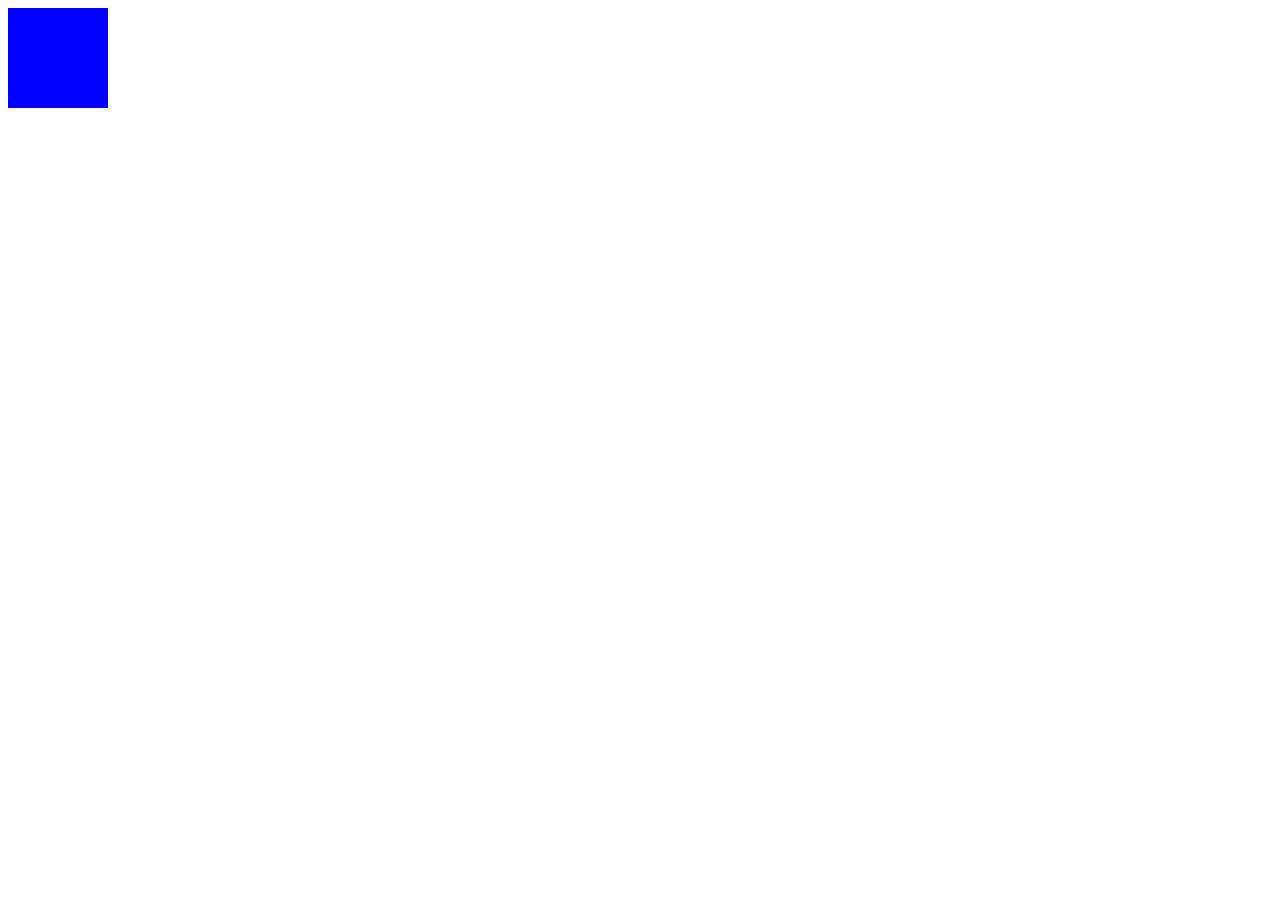
==== index.html @ 7ecafcff "first commit" ====
<!DOCTYPE html>
<html lang="en">
<head>
    <meta charset="UTF-8">
    <meta name="viewport" content="width=device-width, initial-scale=1.0">
    <title>Document</title>
    <link rel="stylesheet" href="styles.css">
</head>
<body>
     <div class="block"></div>
    <!-- <div class="clock">
     <div class="clock-helper">
        <div class="hand hour-hand"></div>
        <div class="hand minute-hand"></div>
        <div class="hand second-hand"></div>
     </div>
    </div> -->
</body>
</html>
---- styles.css ----
.block {
    width: 100px;
    height: 100px;
    background-color: blue;
    position: absolute;
    animation: move 2s linear infinite;
  }
  
  @keyframes move {
    0% {
      background-color: blue;
      left: 0;
      top: 0;
    }
    25% {
      background-color: red;
      left: 200px;
      top: 0;
    }
    50% {
      background-color: black;
      left: 200px;
      top: 200px;
    }
    75% {
      background-color: purple;
      left: 0;
      top: 200px;
    }
    100% {
      background-color: azure;
      left: 0;
      top: 0;
    }
  } 

  /* .clock {
    width: 200px;
    height: 200px;
    border: 2px solid #333;
    border-radius: 50%;
    position: relative;
  }
  .clock-helper{
    display: flex;
    justify-content: center;
  }
  
  .hand {
    position: absolute;
    transform-origin: center bottom;
    background-color: #333;
  }
  
  .hour-hand {
    width: 6px;
    height: 50px;
    top: 50px;
    left: 50px;
    animation: rotate 3600s linear infinite; 
  }
  
  .minute-hand {
    width: 4px;
    height: 70px;
    top: 30px;
    left: 50px;
    animation: rotate 60s linear infinite; 
  }
  
  .second-hand {
    width: 2px;
    height: 90px;
    top: 10px;
    left: 50px;
    animation: rotate 1s steps(60) infinite; 
  }
  
  @keyframes rotate {
    from {
      transform: rotate(0deg);
    }
    to {
      transform: rotate(360deg);
    }
  } */
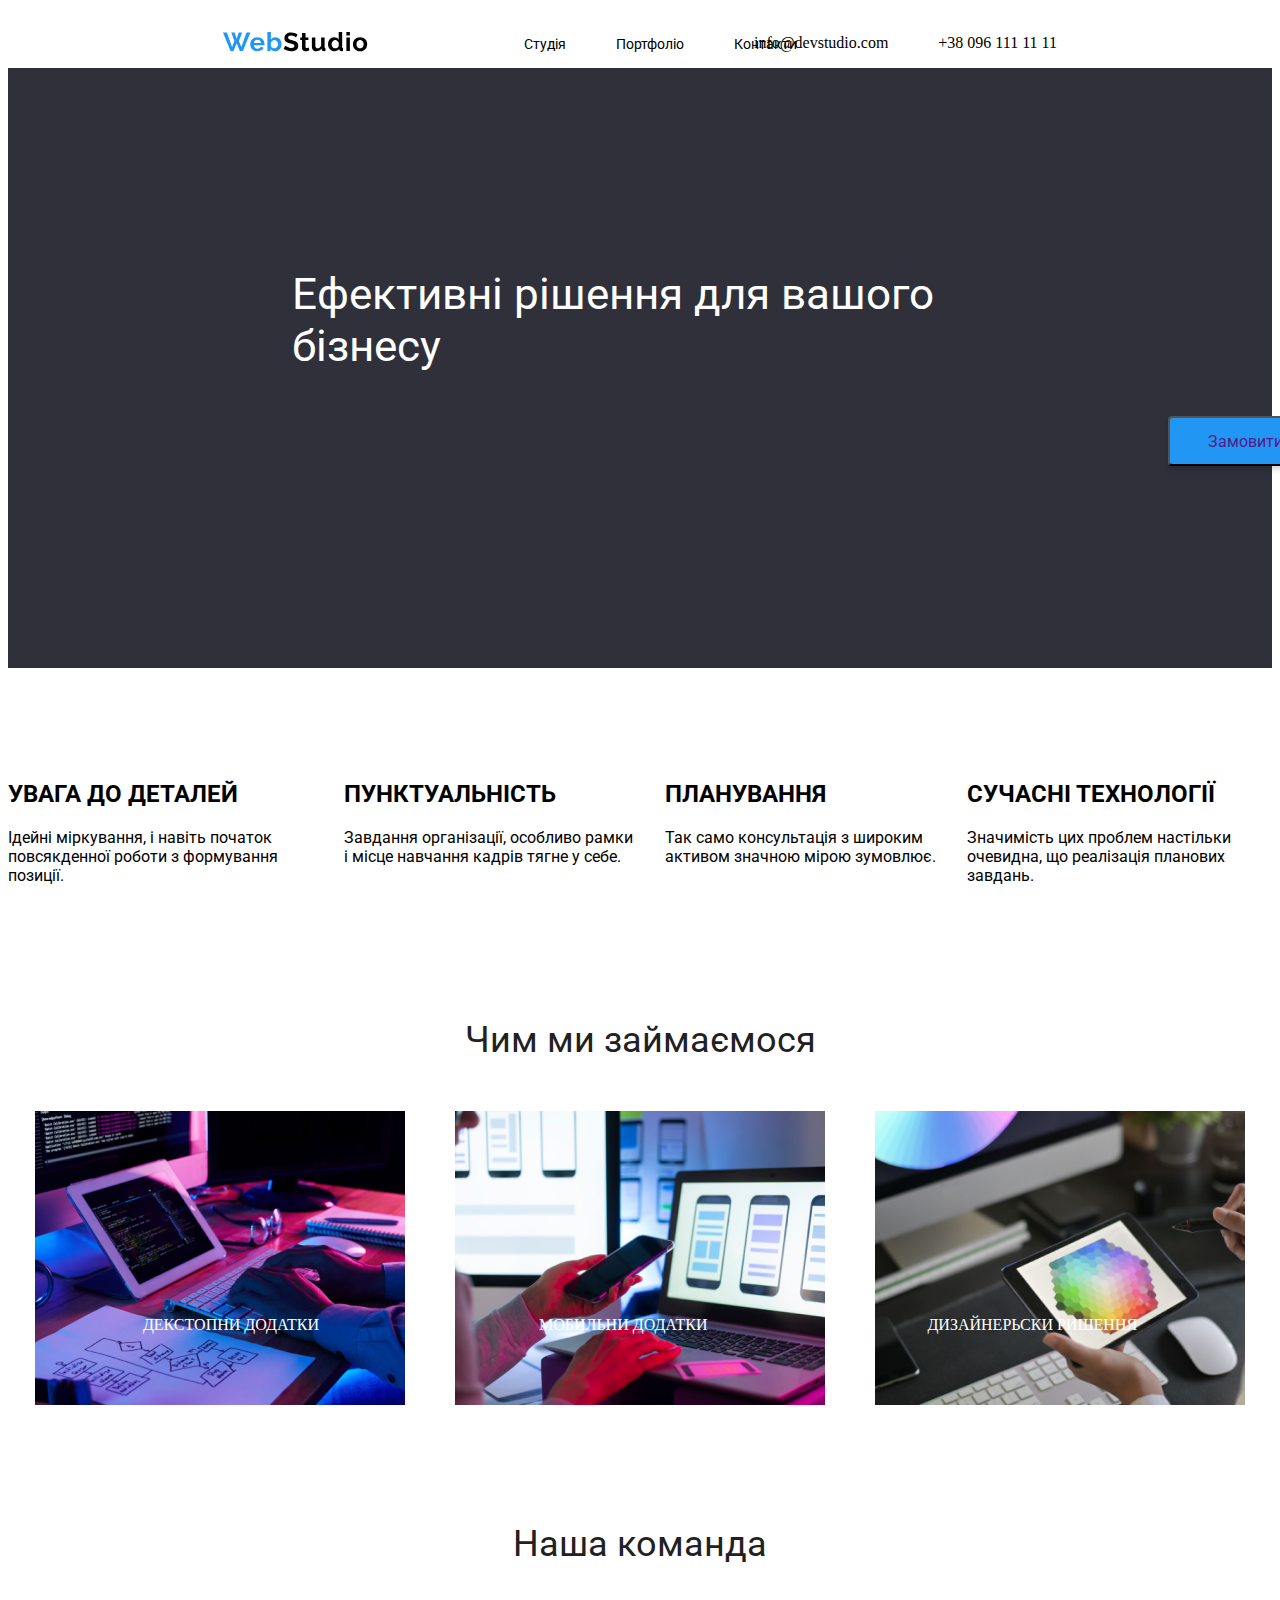
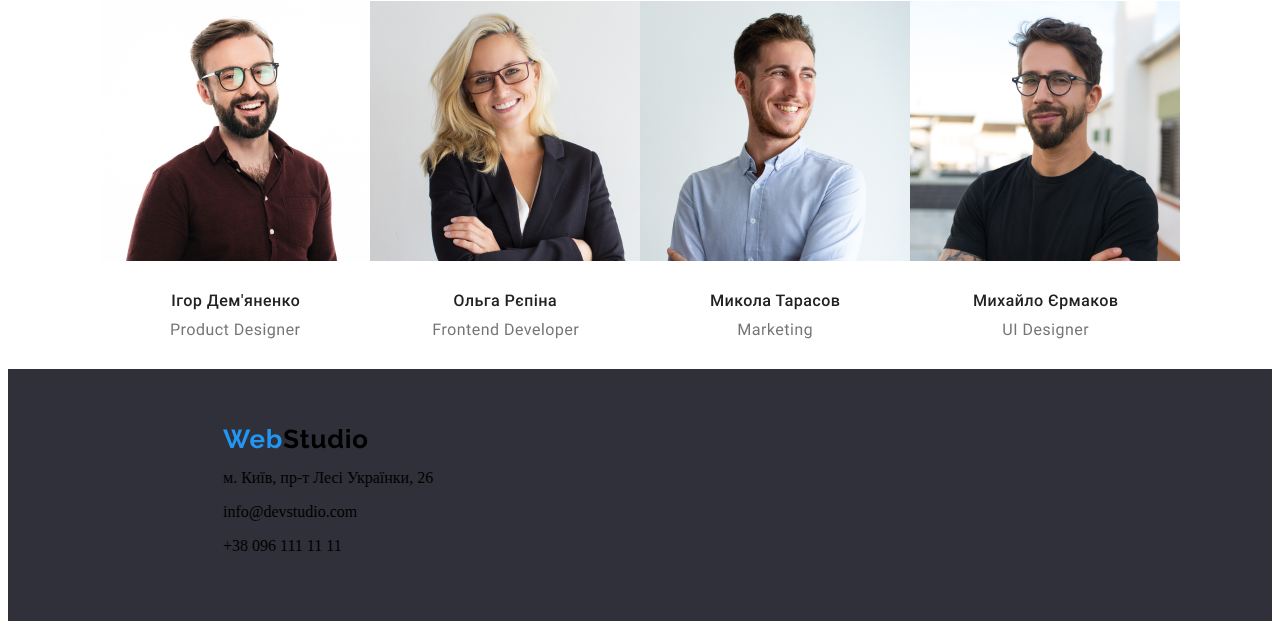
==== commit c4fab1a3: "first commit" ====
--- a/index.html
+++ b/index.html
@@ -5,15 +5,92 @@
     <meta name="viewport" content="width=device-width, initial-scale=1.0">
     <title>Document</title>
     <link rel="stylesheet" href="styles.css">
+    <link rel="preconnect" href="https://fonts.googleapis.com">
+    <link rel="preconnect" href="https://fonts.gstatic.com" crossorigin>
+    <link href="https://fonts.googleapis.com/css2?family=Roboto:wght@300&display=swap" rel="stylesheet">
+    <link rel="preconnect" href="https://fonts.googleapis.com">
+    <link rel="preconnect" href="https://fonts.gstatic.com" crossorigin>
+    <link href="https://fonts.googleapis.com/css2?family=Roboto:wght@900&display=swap" rel="stylesheet">
 </head>
 <body>
-     <div class="block"></div>
-    <!-- <div class="clock">
-     <div class="clock-helper">
-        <div class="hand hour-hand"></div>
-        <div class="hand minute-hand"></div>
-        <div class="hand second-hand"></div>
-     </div>
-    </div> -->
+<header class="header">
+  <svg class="header_logo" width="145" height="20" viewBox="0 0 145 20" fill="none" xmlns="http://www.w3.org/2000/svg">
+    <path d="M8.294 0.592H11.596L13.676 6.702L15.756 0.592H19.084L15.938 8.99L18.278 14.892L23.504 0.539999H27.404L19.89 19H16.874L13.676 11.252L10.478 19H7.462L0 0.539999H3.848L9.1 14.892L11.388 8.99L8.294 0.592ZM34.3793 19.26C33.2873 19.26 32.2993 19.078 31.4153 18.714C30.5313 18.3327 29.7773 17.8213 29.1533 17.18C28.5293 16.5387 28.044 15.7933 27.6973 14.944C27.368 14.0947 27.2033 13.202 27.2033 12.266C27.2033 11.2953 27.368 10.3853 27.6973 9.536C28.0266 8.66933 28.5033 7.91533 29.1273 7.274C29.7513 6.61533 30.5053 6.09533 31.3893 5.714C32.2906 5.33267 33.296 5.142 34.4053 5.142C35.5146 5.142 36.5026 5.33267 37.3693 5.714C38.2533 6.09533 38.9986 6.60667 39.6053 7.248C40.2293 7.88933 40.6973 8.63467 41.0093 9.484C41.3386 10.3333 41.5033 11.2173 41.5033 12.136C41.5033 12.3613 41.4946 12.578 41.4773 12.786C41.4773 12.994 41.46 13.1673 41.4253 13.306H30.8953C30.9473 13.8433 31.0773 14.32 31.2853 14.736C31.4933 15.152 31.762 15.5073 32.0913 15.802C32.4206 16.0967 32.7933 16.322 33.2093 16.478C33.6253 16.634 34.0586 16.712 34.5093 16.712C35.2026 16.712 35.8526 16.5473 36.4593 16.218C37.0833 15.8713 37.508 15.4207 37.7333 14.866L40.7233 15.698C40.2206 16.738 39.4146 17.596 38.3053 18.272C37.2133 18.9307 35.9046 19.26 34.3793 19.26ZM37.9153 11.044C37.8286 10.0213 37.4473 9.20667 36.7713 8.6C36.1126 7.976 35.3066 7.664 34.3533 7.664C33.8853 7.664 33.4433 7.75067 33.0273 7.924C32.6286 8.08 32.2733 8.30533 31.9613 8.6C31.6493 8.89467 31.3893 9.25 31.1813 9.666C30.9906 10.082 30.878 10.5413 30.8433 11.044H37.9153ZM52.1538 19.26C51.1138 19.26 50.1864 19.026 49.3718 18.558C48.5571 18.09 47.9158 17.4487 47.4478 16.634V19H44.4058V0.0199995H47.8898V7.768C48.3751 6.936 49.0078 6.29467 49.7878 5.844C50.5851 5.376 51.5124 5.142 52.5698 5.142C53.4538 5.142 54.2598 5.33267 54.9878 5.714C55.7158 6.09533 56.3398 6.60667 56.8598 7.248C57.3971 7.88933 57.8044 8.64333 58.0818 9.51C58.3764 10.3767 58.5238 11.2867 58.5238 12.24C58.5238 13.228 58.3591 14.1467 58.0298 14.996C57.7178 15.8453 57.2758 16.5907 56.7038 17.232C56.1318 17.856 55.4558 18.35 54.6758 18.714C53.8958 19.078 53.0551 19.26 52.1538 19.26ZM51.1918 16.296C51.7464 16.296 52.2578 16.192 52.7258 15.984C53.1938 15.7587 53.5924 15.464 53.9218 15.1C54.2511 14.736 54.5024 14.3113 54.6758 13.826C54.8664 13.3407 54.9618 12.8207 54.9618 12.266C54.9618 11.7113 54.8751 11.1827 54.7018 10.68C54.5284 10.1773 54.2771 9.73533 53.9478 9.354C53.6358 8.97267 53.2631 8.66933 52.8298 8.444C52.3964 8.21867 51.9198 8.106 51.3998 8.106C50.6198 8.106 49.9178 8.366 49.2938 8.886C48.6871 9.38867 48.2191 10.0127 47.8898 10.758V14.008C48.0111 14.3547 48.1844 14.6667 48.4098 14.944C48.6524 15.2213 48.9211 15.464 49.2158 15.672C49.5104 15.8627 49.8311 16.0187 50.1778 16.14C50.5244 16.244 50.8624 16.296 51.1918 16.296Z" fill="#2196F3"/>
+    <path d="M73.0003 5.376C72.8789 5.25467 72.6536 5.09 72.3243 4.882C72.0123 4.674 71.6223 4.47467 71.1543 4.284C70.7036 4.076 70.2096 3.90267 69.6723 3.764C69.1349 3.62533 68.5889 3.556 68.0343 3.556C67.0463 3.556 66.3096 3.738 65.8243 4.102C65.3389 4.466 65.0963 4.97733 65.0963 5.636C65.0963 6.01733 65.1829 6.338 65.3563 6.598C65.5469 6.84067 65.8156 7.05733 66.1623 7.248C66.5089 7.43867 66.9423 7.612 67.4623 7.768C67.9996 7.924 68.6149 8.08867 69.3083 8.262C70.2096 8.50467 71.0243 8.76467 71.7523 9.042C72.4976 9.31933 73.1216 9.666 73.6243 10.082C74.1443 10.498 74.5429 11.0007 74.8203 11.59C75.0976 12.162 75.2363 12.8727 75.2363 13.722C75.2363 14.71 75.0456 15.5593 74.6643 16.27C74.3003 16.9633 73.7976 17.5267 73.1563 17.96C72.5323 18.3933 71.8043 18.714 70.9723 18.922C70.1576 19.1127 69.2996 19.208 68.3983 19.208C67.0116 19.208 65.6423 19 64.2903 18.584C62.9383 18.168 61.7249 17.5787 60.6503 16.816L62.2363 13.722C62.3923 13.878 62.6696 14.086 63.0683 14.346C63.4843 14.5887 63.9696 14.84 64.5243 15.1C65.0789 15.3427 65.6943 15.5507 66.3703 15.724C67.0463 15.8973 67.7396 15.984 68.4503 15.984C70.4263 15.984 71.4143 15.3513 71.4143 14.086C71.4143 13.6873 71.3016 13.3493 71.0763 13.072C70.8509 12.7947 70.5303 12.552 70.1143 12.344C69.6983 12.136 69.1956 11.9453 68.6063 11.772C68.0169 11.5987 67.3583 11.408 66.6303 11.2C65.7463 10.9573 64.9749 10.6973 64.3163 10.42C63.6749 10.1253 63.1376 9.78733 62.7043 9.406C62.2709 9.00733 61.9416 8.55667 61.7163 8.054C61.5083 7.534 61.4043 6.91867 61.4043 6.208C61.4043 5.272 61.5776 4.44 61.9243 3.712C62.2709 2.984 62.7476 2.37733 63.3543 1.892C63.9783 1.40667 64.6976 1.04267 65.5123 0.799999C66.3269 0.539999 67.2023 0.409999 68.1383 0.409999C69.4383 0.409999 70.6343 0.617999 71.7263 1.034C72.8183 1.43267 73.7716 1.90933 74.5863 2.464L73.0003 5.376ZM86.4013 18.298C85.9333 18.506 85.3613 18.714 84.6853 18.922C84.0093 19.13 83.2986 19.234 82.5533 19.234C82.0679 19.234 81.6086 19.1733 81.1753 19.052C80.7593 18.9307 80.3866 18.74 80.0573 18.48C79.7453 18.2027 79.4939 17.856 79.3033 17.44C79.1126 17.0067 79.0173 16.4867 79.0173 15.88V8.054H77.2233V5.376H79.0173V0.956H82.5013V5.376H85.3613V8.054H82.5013V14.71C82.5013 15.1953 82.6226 15.542 82.8653 15.75C83.1253 15.9407 83.4373 16.036 83.8013 16.036C84.1653 16.036 84.5206 15.9753 84.8673 15.854C85.2139 15.7327 85.4913 15.6287 85.6993 15.542L86.4013 18.298ZM93.1558 19.26C91.7518 19.26 90.6858 18.8093 89.9578 17.908C89.2298 17.0067 88.8658 15.672 88.8658 13.904V5.376H92.3498V13.15C92.3498 15.2473 93.1038 16.296 94.6118 16.296C95.2878 16.296 95.9378 16.0967 96.5618 15.698C97.2031 15.282 97.7231 14.658 98.1218 13.826V5.376H101.606V14.996C101.606 15.36 101.666 15.62 101.788 15.776C101.926 15.932 102.143 16.0187 102.438 16.036V19C102.091 19.0693 101.796 19.1127 101.554 19.13C101.328 19.1473 101.12 19.156 100.93 19.156C100.306 19.156 99.7944 19.0173 99.3958 18.74C99.0144 18.4453 98.7891 18.0467 98.7198 17.544L98.6418 16.452C98.0351 17.388 97.2551 18.09 96.3018 18.558C95.3484 19.026 94.2998 19.26 93.1558 19.26ZM111.49 19.26C110.554 19.26 109.687 19.078 108.89 18.714C108.093 18.35 107.408 17.8473 106.836 17.206C106.264 16.5647 105.813 15.8193 105.484 14.97C105.172 14.1033 105.016 13.176 105.016 12.188C105.016 11.2 105.163 10.2813 105.458 9.432C105.77 8.58267 106.195 7.83733 106.732 7.196C107.269 6.55467 107.911 6.052 108.656 5.688C109.401 5.324 110.216 5.142 111.1 5.142C112.105 5.142 113.007 5.38467 113.804 5.87C114.619 6.35533 115.251 6.988 115.702 7.768V0.0199995H119.186V14.996C119.186 15.36 119.247 15.62 119.368 15.776C119.489 15.932 119.697 16.0187 119.992 16.036V19C119.385 19.1213 118.891 19.182 118.51 19.182C117.886 19.182 117.375 19.026 116.976 18.714C116.577 18.402 116.352 17.9947 116.3 17.492L116.222 16.634C115.719 17.5007 115.035 18.1593 114.168 18.61C113.319 19.0433 112.426 19.26 111.49 19.26ZM112.4 16.296C112.729 16.296 113.067 16.244 113.414 16.14C113.761 16.0187 114.081 15.854 114.376 15.646C114.671 15.438 114.931 15.1953 115.156 14.918C115.399 14.6407 115.581 14.3373 115.702 14.008V10.758C115.563 10.3767 115.364 10.03 115.104 9.718C114.861 9.38867 114.575 9.11133 114.246 8.886C113.934 8.64333 113.596 8.45267 113.232 8.314C112.885 8.17533 112.539 8.106 112.192 8.106C111.672 8.106 111.187 8.21867 110.736 8.444C110.303 8.66933 109.93 8.98133 109.618 9.38C109.306 9.76133 109.063 10.2033 108.89 10.706C108.717 11.2087 108.63 11.7287 108.63 12.266C108.63 12.838 108.725 13.3667 108.916 13.852C109.107 14.3373 109.367 14.762 109.696 15.126C110.025 15.49 110.415 15.776 110.866 15.984C111.334 16.192 111.845 16.296 112.4 16.296ZM123.386 19V5.376H126.87V19H123.386ZM123.386 3.478V0.0199995H126.87V3.478H123.386ZM137.085 19.26C135.975 19.26 134.979 19.0693 134.095 18.688C133.211 18.3067 132.457 17.7953 131.833 17.154C131.226 16.4953 130.758 15.7413 130.429 14.892C130.099 14.0427 129.935 13.15 129.935 12.214C129.935 11.2607 130.099 10.3593 130.429 9.51C130.758 8.66067 131.226 7.91533 131.833 7.274C132.457 6.61533 133.211 6.09533 134.095 5.714C134.979 5.33267 135.975 5.142 137.085 5.142C138.194 5.142 139.182 5.33267 140.049 5.714C140.933 6.09533 141.678 6.61533 142.285 7.274C142.909 7.91533 143.385 8.66067 143.715 9.51C144.044 10.3593 144.209 11.2607 144.209 12.214C144.209 13.15 144.044 14.0427 143.715 14.892C143.385 15.7413 142.917 16.4953 142.311 17.154C141.704 17.7953 140.959 18.3067 140.075 18.688C139.191 19.0693 138.194 19.26 137.085 19.26ZM133.523 12.214C133.523 12.8207 133.609 13.3753 133.783 13.878C133.973 14.3633 134.225 14.788 134.537 15.152C134.866 15.516 135.247 15.802 135.681 16.01C136.114 16.2007 136.582 16.296 137.085 16.296C137.587 16.296 138.055 16.2007 138.489 16.01C138.922 15.802 139.295 15.516 139.607 15.152C139.936 14.788 140.187 14.3547 140.361 13.852C140.551 13.3493 140.647 12.7947 140.647 12.188C140.647 11.5987 140.551 11.0527 140.361 10.55C140.187 10.0473 139.936 9.614 139.607 9.25C139.295 8.886 138.922 8.60867 138.489 8.418C138.055 8.21 137.587 8.106 137.085 8.106C136.582 8.106 136.114 8.21 135.681 8.418C135.247 8.626 134.866 8.912 134.537 9.276C134.225 9.64 133.973 10.0733 133.783 10.576C133.609 11.0787 133.523 11.6247 133.523 12.214Z" fill="black"/>
+  </svg>
+  <ul class="menu-list">
+    <li class="menu-item">Студія</li>
+    <li class="menu-item">Портфоліо</li>
+    <li class="menu-item">Контакти</li>
+  </ul>
+  <div class="contacts">
+    <p class="contacts-item">info@devstudio.com</p>
+    <p  class="contacts-item">+38 096 111 11 11</p>
+  </div>
+</header>
+<main>
+  <section class="section">
+      <div class="container">
+        <p class="main_word">Ефективні рішення для вашого бізнесу</p>
+       </div>
+       <button class="button"><a href="" class="button_link">Замовити послугу</a></button>
+      </section>
+    <div class="container">
+      <section class="section2">
+        <div class="section2-item">
+          <h2>УВАГА ДО ДЕТАЛЕЙ</h2>
+          <p>Ідейні міркування, і навіть початок повсякденної роботи з формування позиції.</p>
+        </div>
+        <div class="section2-item">
+          <h2>ПУНКТУАЛЬНІСТЬ</h2>
+          <p>Завдання організації, особливо рамки і місце навчання кадрів тягне у себе.</p>
+        </div>
+        <div class="section2-item">
+          <h2>ПЛАНУВАННЯ</h2>
+          <p>Так само консультація з широким активом значною мірою зумовлює.</p>
+        </div>
+        <div class="section2-item">
+          <h2>СУЧАСНІ ТЕХНОЛОГІЇ</h2>
+          <p>Значимість цих проблем настільки очевидна, що реалізація планових завдань.</p>
+        </div>
+    </div>
+  </section>
+  <p class="main-word">Чим ми займаємося</p>
+    <section class="section3">
+        <img src="./img/img.png" alt="">
+        <img src="./img/img (1).png" alt="">
+        <img src="./img/img (2).png" alt="">
+      <div class="section3_word">
+        <p>ДЕКСТОПНИ ДОДАТКИ</p>
+        <p>МОБИЛЬНИ ДОДАТКИ</p>
+        <p>ДИЗАЙНЕРЬСКИ РИШЕННЯ</p>
+      </div>
+      
+    </section>
+    <p class="main-word">Наша команда</p>
+    <section class="">
+      <div class="container">
+        <img src="./img/team card 1.png" alt="">
+        <img src="./img/team card 2.png" alt="">
+        <img src="./img/team card 3.png" alt="">
+        <img src="./img/team card 4.png" alt="">
+      </div>
+    </section>
+</main>
+<footer class="footer">
+  <div class="footer_container">
+    <div class="footer_content">
+      <img src="./img/WebStudio.svg" alt="">
+      <p>м. Київ, пр-т Лесі Українки, 26</p>
+      <p>info@devstudio.com</p>
+      <p>+38 096 111 11 11</p>
+    </div>
+  </div>
+</footer>
+
+
+
+
+<script src="./main.js"></script>
 </body>
 </html>--- a/styles.css
+++ b/styles.css
@@ -1,86 +1,100 @@
-   .block {
-    width: 100px;
-    height: 100px;
-    background-color: blue;
-    position: absolute;
-    animation: move 2s linear infinite;
-  }
-  
-  @keyframes move {
-    0% {
-      background-color: blue;
-      left: 0;
-      top: 0;
-    }
-    25% {
-      background-color: red;
-      left: 200px;
-      top: 0;
-    }
-    50% {
-      background-color: black;
-      left: 200px;
-      top: 200px;
-    }
-    75% {
-      background-color: purple;
-      left: 0;
-      top: 200px;
-    }
-    100% {
-      background-color: azure;
-      left: 0;
-      top: 0;
-    }
-  } 
+.header{
+ margin-top: 32px;
+}
+.header_logo{
+ margin-left: 215px;
+}
+.menu-list{
+  margin-top: -20px;
+  display: flex;
+  font-family: 'Roboto', sans-serif;
+  justify-content: center;
+  color: black;
+  cursor: pointer;
+  gap: 50px;
+  list-style: none;
+}
+.menu-item{
+  font-size: 14px;
+}
+.menu-item:hover{
+  color: blue;
+}
+.contacts{
+  display: flex;
+  justify-content: flex-end;
+  margin-top: -50px;
+  margin-right: 215px;
+  gap: 50px;
+  cursor: pointer;
+}
+.contacts-item:hover{
+  color: blue;
+}
+.section{
+  height: 600px;
+  background: #2F303A;
+}
+.container{
+  display: flex;
+  justify-content: center;
+}
+.main_word{
+  margin-top: 200px;
+  width: 696px;
+  font-family: 'Roboto', sans-serif;
+  font-size: 44px;
+  color: #FFF;
+}
+.button{
+  border-radius: 4px;
+  background: #2196F3;
+  box-shadow: 0px 4px 4px 0px rgba(0, 0, 0, 0.15);
+  width: 216px;
+  height: 50px;
+  margin-left: 1160px;
+}
+.button_link{
+  font-family: 'Roboto', sans-serif;
+  font-size: 16px;
+  text-decoration: none;
+}
+.section2{
+  margin-top: 92px;
+  display: flex;
+  gap: 30px;
+}
+.section2-item{
+  font-family: 'Roboto', sans-serif;
+}
+.main-word{
+  display: flex;
+  justify-content: center;
+  font-family: 'Roboto', sans-serif;
+  margin-top: 118px;
+  font-size: 36px;
+  color: #212121;
+}
 
-  /* .clock {
-    width: 200px;
-    height: 200px;
-    border: 2px solid #333;
-    border-radius: 50%;
-    position: relative;
-  }
-  .clock-helper{
-    display: flex;
-    justify-content: center;
-  }
-  
-  .hand {
-    position: absolute;
-    transform-origin: center bottom;
-    background-color: #333;
-  }
-  
-  .hour-hand {
-    width: 6px;
-    height: 50px;
-    top: 50px;
-    left: 50px;
-    animation: rotate 3600s linear infinite; 
-  }
-  
-  .minute-hand {
-    width: 4px;
-    height: 70px;
-    top: 30px;
-    left: 50px;
-    animation: rotate 60s linear infinite; 
-  }
-  
-  .second-hand {
-    width: 2px;
-    height: 90px;
-    top: 10px;
-    left: 50px;
-    animation: rotate 1s steps(60) infinite; 
-  }
-  
-  @keyframes rotate {
-    from {
-      transform: rotate(0deg);
-    }
-    to {
-      transform: rotate(360deg);
-    }
-  } */+.section3{
+  display: flex;
+  justify-content: center;
+  gap: 50px;
+  margin-top: 50px;
+}
+.section3_word{
+  display: flex;
+  position: absolute;
+  top: 1300px;
+  gap:  220px;
+  color: white;
+}
+.footer{
+  display: flex;
+  background: #2F303A;
+  height: 252px;
+}
+.footer_container{
+  margin-left: 215px;
+  margin-top: 60px;
+}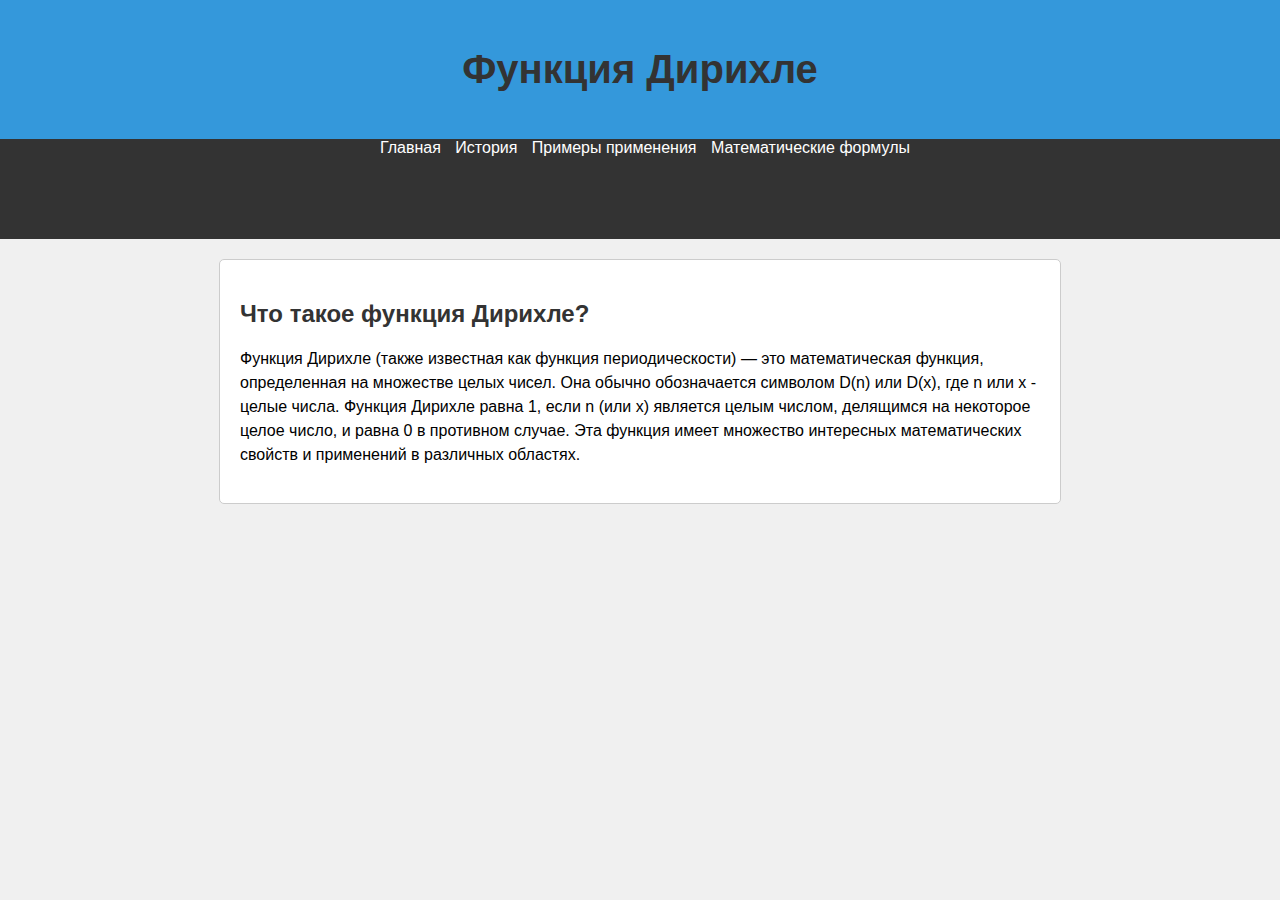
==== commit 88cd4de5: "first commit" ====
--- a/index.html
+++ b/index.html
@@ -13,80 +13,24 @@
     <link href="https://fonts.googleapis.com/css2?family=Roboto:wght@900&display=swap" rel="stylesheet">
 </head>
 <body>
-<header class="header">
-  <svg class="header_logo" width="145" height="20" viewBox="0 0 145 20" fill="none" xmlns="http://www.w3.org/2000/svg">
-    <path d="M8.294 0.592H11.596L13.676 6.702L15.756 0.592H19.084L15.938 8.99L18.278 14.892L23.504 0.539999H27.404L19.89 19H16.874L13.676 11.252L10.478 19H7.462L0 0.539999H3.848L9.1 14.892L11.388 8.99L8.294 0.592ZM34.3793 19.26C33.2873 19.26 32.2993 19.078 31.4153 18.714C30.5313 18.3327 29.7773 17.8213 29.1533 17.18C28.5293 16.5387 28.044 15.7933 27.6973 14.944C27.368 14.0947 27.2033 13.202 27.2033 12.266C27.2033 11.2953 27.368 10.3853 27.6973 9.536C28.0266 8.66933 28.5033 7.91533 29.1273 7.274C29.7513 6.61533 30.5053 6.09533 31.3893 5.714C32.2906 5.33267 33.296 5.142 34.4053 5.142C35.5146 5.142 36.5026 5.33267 37.3693 5.714C38.2533 6.09533 38.9986 6.60667 39.6053 7.248C40.2293 7.88933 40.6973 8.63467 41.0093 9.484C41.3386 10.3333 41.5033 11.2173 41.5033 12.136C41.5033 12.3613 41.4946 12.578 41.4773 12.786C41.4773 12.994 41.46 13.1673 41.4253 13.306H30.8953C30.9473 13.8433 31.0773 14.32 31.2853 14.736C31.4933 15.152 31.762 15.5073 32.0913 15.802C32.4206 16.0967 32.7933 16.322 33.2093 16.478C33.6253 16.634 34.0586 16.712 34.5093 16.712C35.2026 16.712 35.8526 16.5473 36.4593 16.218C37.0833 15.8713 37.508 15.4207 37.7333 14.866L40.7233 15.698C40.2206 16.738 39.4146 17.596 38.3053 18.272C37.2133 18.9307 35.9046 19.26 34.3793 19.26ZM37.9153 11.044C37.8286 10.0213 37.4473 9.20667 36.7713 8.6C36.1126 7.976 35.3066 7.664 34.3533 7.664C33.8853 7.664 33.4433 7.75067 33.0273 7.924C32.6286 8.08 32.2733 8.30533 31.9613 8.6C31.6493 8.89467 31.3893 9.25 31.1813 9.666C30.9906 10.082 30.878 10.5413 30.8433 11.044H37.9153ZM52.1538 19.26C51.1138 19.26 50.1864 19.026 49.3718 18.558C48.5571 18.09 47.9158 17.4487 47.4478 16.634V19H44.4058V0.0199995H47.8898V7.768C48.3751 6.936 49.0078 6.29467 49.7878 5.844C50.5851 5.376 51.5124 5.142 52.5698 5.142C53.4538 5.142 54.2598 5.33267 54.9878 5.714C55.7158 6.09533 56.3398 6.60667 56.8598 7.248C57.3971 7.88933 57.8044 8.64333 58.0818 9.51C58.3764 10.3767 58.5238 11.2867 58.5238 12.24C58.5238 13.228 58.3591 14.1467 58.0298 14.996C57.7178 15.8453 57.2758 16.5907 56.7038 17.232C56.1318 17.856 55.4558 18.35 54.6758 18.714C53.8958 19.078 53.0551 19.26 52.1538 19.26ZM51.1918 16.296C51.7464 16.296 52.2578 16.192 52.7258 15.984C53.1938 15.7587 53.5924 15.464 53.9218 15.1C54.2511 14.736 54.5024 14.3113 54.6758 13.826C54.8664 13.3407 54.9618 12.8207 54.9618 12.266C54.9618 11.7113 54.8751 11.1827 54.7018 10.68C54.5284 10.1773 54.2771 9.73533 53.9478 9.354C53.6358 8.97267 53.2631 8.66933 52.8298 8.444C52.3964 8.21867 51.9198 8.106 51.3998 8.106C50.6198 8.106 49.9178 8.366 49.2938 8.886C48.6871 9.38867 48.2191 10.0127 47.8898 10.758V14.008C48.0111 14.3547 48.1844 14.6667 48.4098 14.944C48.6524 15.2213 48.9211 15.464 49.2158 15.672C49.5104 15.8627 49.8311 16.0187 50.1778 16.14C50.5244 16.244 50.8624 16.296 51.1918 16.296Z" fill="#2196F3"/>
-    <path d="M73.0003 5.376C72.8789 5.25467 72.6536 5.09 72.3243 4.882C72.0123 4.674 71.6223 4.47467 71.1543 4.284C70.7036 4.076 70.2096 3.90267 69.6723 3.764C69.1349 3.62533 68.5889 3.556 68.0343 3.556C67.0463 3.556 66.3096 3.738 65.8243 4.102C65.3389 4.466 65.0963 4.97733 65.0963 5.636C65.0963 6.01733 65.1829 6.338 65.3563 6.598C65.5469 6.84067 65.8156 7.05733 66.1623 7.248C66.5089 7.43867 66.9423 7.612 67.4623 7.768C67.9996 7.924 68.6149 8.08867 69.3083 8.262C70.2096 8.50467 71.0243 8.76467 71.7523 9.042C72.4976 9.31933 73.1216 9.666 73.6243 10.082C74.1443 10.498 74.5429 11.0007 74.8203 11.59C75.0976 12.162 75.2363 12.8727 75.2363 13.722C75.2363 14.71 75.0456 15.5593 74.6643 16.27C74.3003 16.9633 73.7976 17.5267 73.1563 17.96C72.5323 18.3933 71.8043 18.714 70.9723 18.922C70.1576 19.1127 69.2996 19.208 68.3983 19.208C67.0116 19.208 65.6423 19 64.2903 18.584C62.9383 18.168 61.7249 17.5787 60.6503 16.816L62.2363 13.722C62.3923 13.878 62.6696 14.086 63.0683 14.346C63.4843 14.5887 63.9696 14.84 64.5243 15.1C65.0789 15.3427 65.6943 15.5507 66.3703 15.724C67.0463 15.8973 67.7396 15.984 68.4503 15.984C70.4263 15.984 71.4143 15.3513 71.4143 14.086C71.4143 13.6873 71.3016 13.3493 71.0763 13.072C70.8509 12.7947 70.5303 12.552 70.1143 12.344C69.6983 12.136 69.1956 11.9453 68.6063 11.772C68.0169 11.5987 67.3583 11.408 66.6303 11.2C65.7463 10.9573 64.9749 10.6973 64.3163 10.42C63.6749 10.1253 63.1376 9.78733 62.7043 9.406C62.2709 9.00733 61.9416 8.55667 61.7163 8.054C61.5083 7.534 61.4043 6.91867 61.4043 6.208C61.4043 5.272 61.5776 4.44 61.9243 3.712C62.2709 2.984 62.7476 2.37733 63.3543 1.892C63.9783 1.40667 64.6976 1.04267 65.5123 0.799999C66.3269 0.539999 67.2023 0.409999 68.1383 0.409999C69.4383 0.409999 70.6343 0.617999 71.7263 1.034C72.8183 1.43267 73.7716 1.90933 74.5863 2.464L73.0003 5.376ZM86.4013 18.298C85.9333 18.506 85.3613 18.714 84.6853 18.922C84.0093 19.13 83.2986 19.234 82.5533 19.234C82.0679 19.234 81.6086 19.1733 81.1753 19.052C80.7593 18.9307 80.3866 18.74 80.0573 18.48C79.7453 18.2027 79.4939 17.856 79.3033 17.44C79.1126 17.0067 79.0173 16.4867 79.0173 15.88V8.054H77.2233V5.376H79.0173V0.956H82.5013V5.376H85.3613V8.054H82.5013V14.71C82.5013 15.1953 82.6226 15.542 82.8653 15.75C83.1253 15.9407 83.4373 16.036 83.8013 16.036C84.1653 16.036 84.5206 15.9753 84.8673 15.854C85.2139 15.7327 85.4913 15.6287 85.6993 15.542L86.4013 18.298ZM93.1558 19.26C91.7518 19.26 90.6858 18.8093 89.9578 17.908C89.2298 17.0067 88.8658 15.672 88.8658 13.904V5.376H92.3498V13.15C92.3498 15.2473 93.1038 16.296 94.6118 16.296C95.2878 16.296 95.9378 16.0967 96.5618 15.698C97.2031 15.282 97.7231 14.658 98.1218 13.826V5.376H101.606V14.996C101.606 15.36 101.666 15.62 101.788 15.776C101.926 15.932 102.143 16.0187 102.438 16.036V19C102.091 19.0693 101.796 19.1127 101.554 19.13C101.328 19.1473 101.12 19.156 100.93 19.156C100.306 19.156 99.7944 19.0173 99.3958 18.74C99.0144 18.4453 98.7891 18.0467 98.7198 17.544L98.6418 16.452C98.0351 17.388 97.2551 18.09 96.3018 18.558C95.3484 19.026 94.2998 19.26 93.1558 19.26ZM111.49 19.26C110.554 19.26 109.687 19.078 108.89 18.714C108.093 18.35 107.408 17.8473 106.836 17.206C106.264 16.5647 105.813 15.8193 105.484 14.97C105.172 14.1033 105.016 13.176 105.016 12.188C105.016 11.2 105.163 10.2813 105.458 9.432C105.77 8.58267 106.195 7.83733 106.732 7.196C107.269 6.55467 107.911 6.052 108.656 5.688C109.401 5.324 110.216 5.142 111.1 5.142C112.105 5.142 113.007 5.38467 113.804 5.87C114.619 6.35533 115.251 6.988 115.702 7.768V0.0199995H119.186V14.996C119.186 15.36 119.247 15.62 119.368 15.776C119.489 15.932 119.697 16.0187 119.992 16.036V19C119.385 19.1213 118.891 19.182 118.51 19.182C117.886 19.182 117.375 19.026 116.976 18.714C116.577 18.402 116.352 17.9947 116.3 17.492L116.222 16.634C115.719 17.5007 115.035 18.1593 114.168 18.61C113.319 19.0433 112.426 19.26 111.49 19.26ZM112.4 16.296C112.729 16.296 113.067 16.244 113.414 16.14C113.761 16.0187 114.081 15.854 114.376 15.646C114.671 15.438 114.931 15.1953 115.156 14.918C115.399 14.6407 115.581 14.3373 115.702 14.008V10.758C115.563 10.3767 115.364 10.03 115.104 9.718C114.861 9.38867 114.575 9.11133 114.246 8.886C113.934 8.64333 113.596 8.45267 113.232 8.314C112.885 8.17533 112.539 8.106 112.192 8.106C111.672 8.106 111.187 8.21867 110.736 8.444C110.303 8.66933 109.93 8.98133 109.618 9.38C109.306 9.76133 109.063 10.2033 108.89 10.706C108.717 11.2087 108.63 11.7287 108.63 12.266C108.63 12.838 108.725 13.3667 108.916 13.852C109.107 14.3373 109.367 14.762 109.696 15.126C110.025 15.49 110.415 15.776 110.866 15.984C111.334 16.192 111.845 16.296 112.4 16.296ZM123.386 19V5.376H126.87V19H123.386ZM123.386 3.478V0.0199995H126.87V3.478H123.386ZM137.085 19.26C135.975 19.26 134.979 19.0693 134.095 18.688C133.211 18.3067 132.457 17.7953 131.833 17.154C131.226 16.4953 130.758 15.7413 130.429 14.892C130.099 14.0427 129.935 13.15 129.935 12.214C129.935 11.2607 130.099 10.3593 130.429 9.51C130.758 8.66067 131.226 7.91533 131.833 7.274C132.457 6.61533 133.211 6.09533 134.095 5.714C134.979 5.33267 135.975 5.142 137.085 5.142C138.194 5.142 139.182 5.33267 140.049 5.714C140.933 6.09533 141.678 6.61533 142.285 7.274C142.909 7.91533 143.385 8.66067 143.715 9.51C144.044 10.3593 144.209 11.2607 144.209 12.214C144.209 13.15 144.044 14.0427 143.715 14.892C143.385 15.7413 142.917 16.4953 142.311 17.154C141.704 17.7953 140.959 18.3067 140.075 18.688C139.191 19.0693 138.194 19.26 137.085 19.26ZM133.523 12.214C133.523 12.8207 133.609 13.3753 133.783 13.878C133.973 14.3633 134.225 14.788 134.537 15.152C134.866 15.516 135.247 15.802 135.681 16.01C136.114 16.2007 136.582 16.296 137.085 16.296C137.587 16.296 138.055 16.2007 138.489 16.01C138.922 15.802 139.295 15.516 139.607 15.152C139.936 14.788 140.187 14.3547 140.361 13.852C140.551 13.3493 140.647 12.7947 140.647 12.188C140.647 11.5987 140.551 11.0527 140.361 10.55C140.187 10.0473 139.936 9.614 139.607 9.25C139.295 8.886 138.922 8.60867 138.489 8.418C138.055 8.21 137.587 8.106 137.085 8.106C136.582 8.106 136.114 8.21 135.681 8.418C135.247 8.626 134.866 8.912 134.537 9.276C134.225 9.64 133.973 10.0733 133.783 10.576C133.609 11.0787 133.523 11.6247 133.523 12.214Z" fill="black"/>
-  </svg>
-  <ul class="menu-list">
-    <li class="menu-item">Студія</li>
-    <li class="menu-item">Портфоліо</li>
-    <li class="menu-item">Контакти</li>
-  </ul>
-  <div class="contacts">
-    <p class="contacts-item">info@devstudio.com</p>
-    <p  class="contacts-item">+38 096 111 11 11</p>
-  </div>
+  <header>
+    <h1>Функция Дирихле</h1>
 </header>
+<nav>
+    <ul>
+        <li><a href="index.html">Главная</a></li>
+        <li><a href="history.html">История</a></li>
+        <li><a href="examples.html">Примеры применения</a></li>
+        <li><a href="formulas.html">Математические формулы</a></li>
+    </ul>
+</nav>
 <main>
-  <section class="section">
-      <div class="container">
-        <p class="main_word">Ефективні рішення для вашого бізнесу</p>
-       </div>
-       <button class="button"><a href="" class="button_link">Замовити послугу</a></button>
-      </section>
-    <div class="container">
-      <section class="section2">
-        <div class="section2-item">
-          <h2>УВАГА ДО ДЕТАЛЕЙ</h2>
-          <p>Ідейні міркування, і навіть початок повсякденної роботи з формування позиції.</p>
-        </div>
-        <div class="section2-item">
-          <h2>ПУНКТУАЛЬНІСТЬ</h2>
-          <p>Завдання організації, особливо рамки і місце навчання кадрів тягне у себе.</p>
-        </div>
-        <div class="section2-item">
-          <h2>ПЛАНУВАННЯ</h2>
-          <p>Так само консультація з широким активом значною мірою зумовлює.</p>
-        </div>
-        <div class="section2-item">
-          <h2>СУЧАСНІ ТЕХНОЛОГІЇ</h2>
-          <p>Значимість цих проблем настільки очевидна, що реалізація планових завдань.</p>
-        </div>
-    </div>
-  </section>
-  <p class="main-word">Чим ми займаємося</p>
-    <section class="section3">
-        <img src="./img/img.png" alt="">
-        <img src="./img/img (1).png" alt="">
-        <img src="./img/img (2).png" alt="">
-      <div class="section3_word">
-        <p>ДЕКСТОПНИ ДОДАТКИ</p>
-        <p>МОБИЛЬНИ ДОДАТКИ</p>
-        <p>ДИЗАЙНЕРЬСКИ РИШЕННЯ</p>
-      </div>
-      
-    </section>
-    <p class="main-word">Наша команда</p>
-    <section class="">
-      <div class="container">
-        <img src="./img/team card 1.png" alt="">
-        <img src="./img/team card 2.png" alt="">
-        <img src="./img/team card 3.png" alt="">
-        <img src="./img/team card 4.png" alt="">
-      </div>
-    </section>
+    <h2>Что такое функция Дирихле?</h2>
+    <p>Функция Дирихле (также известная как функция периодическости) — это математическая функция, определенная на множестве целых чисел. Она обычно обозначается символом D(n) или D(x), где n или x - целые числа. Функция Дирихле равна 1, если n (или x) является целым числом, делящимся на некоторое целое число, и равна 0 в противном случае. Эта функция имеет множество интересных математических свойств и применений в различных областях.</p>
+
 </main>
-<footer class="footer">
-  <div class="footer_container">
-    <div class="footer_content">
-      <img src="./img/WebStudio.svg" alt="">
-      <p>м. Київ, пр-т Лесі Українки, 26</p>
-      <p>info@devstudio.com</p>
-      <p>+38 096 111 11 11</p>
-    </div>
-  </div>
-</footer>
+
+
 
 
 
--- a/styles.css
+++ b/styles.css
@@ -1,100 +1,80 @@
-.header{
- margin-top: 32px;
-}
-.header_logo{
- margin-left: 215px;
-}
-.menu-list{
-  margin-top: -20px;
-  display: flex;
-  font-family: 'Roboto', sans-serif;
-  justify-content: center;
-  color: black;
-  cursor: pointer;
-  gap: 50px;
-  list-style: none;
-}
-.menu-item{
-  font-size: 14px;
-}
-.menu-item:hover{
-  color: blue;
-}
-.contacts{
-  display: flex;
-  justify-content: flex-end;
-  margin-top: -50px;
-  margin-right: 215px;
-  gap: 50px;
-  cursor: pointer;
-}
-.contacts-item:hover{
-  color: blue;
-}
-.section{
-  height: 600px;
-  background: #2F303A;
-}
-.container{
-  display: flex;
-  justify-content: center;
-}
-.main_word{
-  margin-top: 200px;
-  width: 696px;
-  font-family: 'Roboto', sans-serif;
-  font-size: 44px;
-  color: #FFF;
-}
-.button{
-  border-radius: 4px;
-  background: #2196F3;
-  box-shadow: 0px 4px 4px 0px rgba(0, 0, 0, 0.15);
-  width: 216px;
-  height: 50px;
-  margin-left: 1160px;
-}
-.button_link{
-  font-family: 'Roboto', sans-serif;
-  font-size: 16px;
-  text-decoration: none;
-}
-.section2{
-  margin-top: 92px;
-  display: flex;
-  gap: 30px;
-}
-.section2-item{
-  font-family: 'Roboto', sans-serif;
-}
-.main-word{
-  display: flex;
-  justify-content: center;
-  font-family: 'Roboto', sans-serif;
-  margin-top: 118px;
-  font-size: 36px;
-  color: #212121;
+body {
+  font-family: Arial, sans-serif;
+  background-color: #f0f0f0;
+  margin: 0;
+  padding: 0;
 }
 
-.section3{
-  display: flex;
-  justify-content: center;
-  gap: 50px;
-  margin-top: 50px;
+header {
+  background-color: #3498db;
+  color: #fff;
+  text-align: center;
+  padding: 20px;
+  font-size: 16px; 
+  transition: font-size 0.2s; 
 }
-.section3_word{
-  display: flex;
-  position: absolute;
-  top: 1300px;
-  gap:  220px;
-  color: white;
+header:hover {
+  font-size: 20px; 
 }
-.footer{
-  display: flex;
-  background: #2F303A;
-  height: 252px;
+
+nav {
+  background-color: #333;
+  color: #fff;
+  text-align: center;
+  height: 100px;
+  
 }
-.footer_container{
-  margin-left: 215px;
-  margin-top: 60px;
+
+nav ul {
+  list-style: none;
+  padding: 0; 
+  margin-top: 0px;
+}
+
+nav li {
+  display: inline;
+  padding-left: 10px;
+}
+
+nav a {
+  text-decoration: none;
+  color: #fff;
+}
+
+nav a:hover {
+  text-decoration: none;
+  
+}
+
+main {
+  max-width: 800px;
+  margin: 20px auto;
+  background-color: #fff;
+  padding: 20px;
+  border: 1px solid #ccc;
+  border-radius: 5px;
+}
+
+
+h1, h2 {
+  color: #333;
+}
+
+p {
+  line-height: 1.5;
+}
+
+
+footer {
+  background-color: #3498db;
+  color: #fff;
+  text-align: center;
+  padding: 10px 0;
+}
+
+
+@media (max-width: 768px) {
+  main {
+      padding: 10px;
+  }
 }